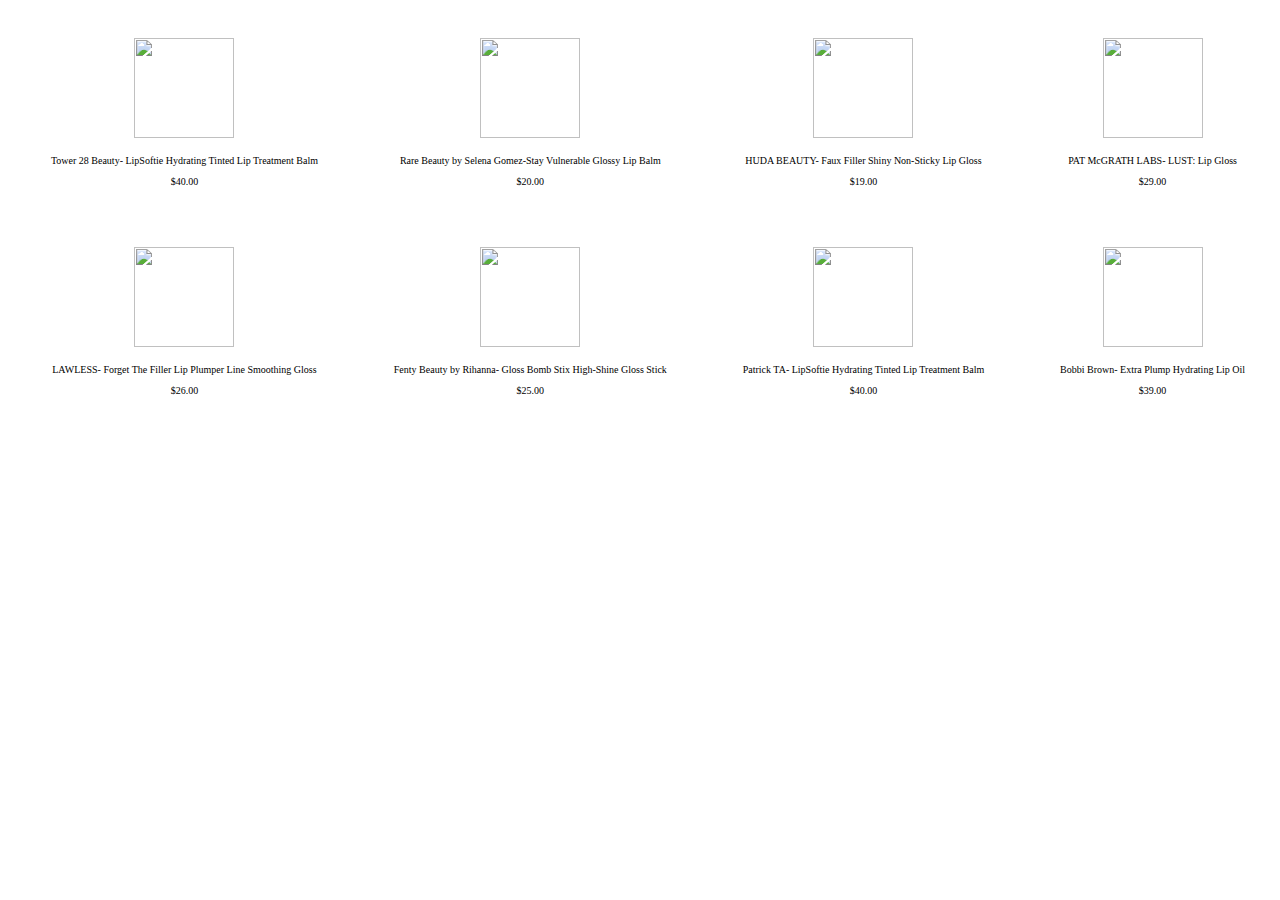
==== ProductGrid-Project1/index.html @ ff8bb1a3 "added projects" ====
<!DOCTYPE html>
<html lang="en">
<head>
    <meta charset="UTF-8">
    <meta name="viewport" content="width=device-width, initial-scale=1.0">
    <title>Document</title>
    <link rel="stylesheet" href="styles.css">
</head>
<body>
    <div class="grid-container">
    <div>
        <a 
        href="https://www.sephora.com/product/tower-28-lipsoftie-hydrating-tinted-lip-treatment-balm-p509397-P509397?skuId=2735223&icid2=products%20grid:p509397:product"
        target="_blank">
        <img class="gloss-1" src="/images1/Towers.png" 
        height="100px" width="100px">
    </a>
    <p>Tower 28 Beauty- LipSoftie Hydrating Tinted Lip Treatment Balm</p>
    <p>$40.00</p>
    </div>

    <div>
        <a 
        href="https://www.sephora.com/product/rare-beauty-by-selena-gomez-stay-vulnerable-glossy-lip-balm-P467449?skuId=2418614&icid2=products%20grid:p467449:product"
        target="_blank">
        <img class="gloss-1" src="/images1/Rare Beauty.png" 
        height="100px" width="100px">
    </a>
    <p>Rare Beauty by Selena Gomez-Stay Vulnerable Glossy Lip Balm </p>
    <p>$20.00</p>
    </div>

    <div>
        <a 
        href="https://www.sephora.com/product/tower-28-lipsoftie-hydrating-tinted-lip-treatment-balm-p509397-P509397?skuId=2735223&icid2=products%20grid:p509397:product"
        target="_blank">
        <img class="gloss-1" src="/images1/HudaBeauty.png" 
        height="100px" width="100px">
    </a>
    <p>HUDA BEAUTY- Faux Filler Shiny Non-Sticky Lip Gloss</p>
    <p>$19.00</p>
    </div>

    <div>
        <a 
        href="https://www.sephora.com/product/lust-lip-gloss-P431852?skuId=2708048&icid2=products%20grid:p431852:product"
        target="_blank">
        <img class="gloss-1" src="/images1/PatMcGrath.png" 
        height="100px" width="100px">
    </a>
    <p>PAT McGRATH LABS- LUST: Lip Gloss</p>
    <p>$29.00</p>
    </div>

    <div>
        <a 
        href="https://www.sephora.com/product/lawless-forget-filler-lip-plumping-line-smoothing-gloss-P468175"
        target="_blank">
        <img class="gloss-1" src="/images1/Lawless.PNG" 
        height="100px" width="100px">
    </a>
    <p>LAWLESS- Forget The Filler Lip Plumper Line Smoothing Gloss</p>
    <p>$26.00</p>
    </div>

    <div>
        <a 
        href="https://www.sephora.com/product/fenty-beauty-rihanna-gloss-bomb-stix-high-shine-gloss-stick-P511572"
        target="_blank">
        <img class="gloss-1" src="/images1/Fenty.png" 
        height="100px" width="100px">
    </a>
    <p>Fenty Beauty by Rihanna- Gloss Bomb Stix High-Shine Gloss Stick</p>
    <p>$25.00</p>
    </div>

    <div>
        <a 
        href="https://www.sephora.com/product/tower-28-lipsoftie-hydrating-tinted-lip-treatment-balm-p509397-P509397?skuId=2735223&icid2=products%20grid:p509397:product"
        target="_blank">
        <img class="gloss-1" src="/images1/Patrcick TA .png" 
        height="100px" width="100px">
    </a>
    <p>Patrick TA- LipSoftie Hydrating Tinted Lip Treatment Balm</p>
    <p>$40.00</p>
    </div>

    <div>
        <a
        href="https://www.sephora.com/product/bobbi-brown-extra-plump-lip-serum-P504216?icid2=products%20grid:p504216:product"
        target="_blank">
        <img class="gloss-1" src="/images1/Bobbi Brown.png" 
        height="100px" width="100px">
    </a>
    <p>Bobbi Brown- Extra Plump Hydrating Lip Oil</p>
    <p>$39.00</p>
    </div>
</div>
</body>
</html>
---- ProductGrid-Project1/styles.css ----
body {
    width: 100%;
    height: 100%;
}

.grid-container {
    display: grid;
    grid-template-columns: auto auto auto auto;
    grid-gap: 10px;
    background-color: white;
    padding: 10px;
}

.grid-container > div {
    background-color: White;
    text-align: center;
    padding: 20px 0;
    font-size: 30px;
}

p {
    font-size: 10px;
}
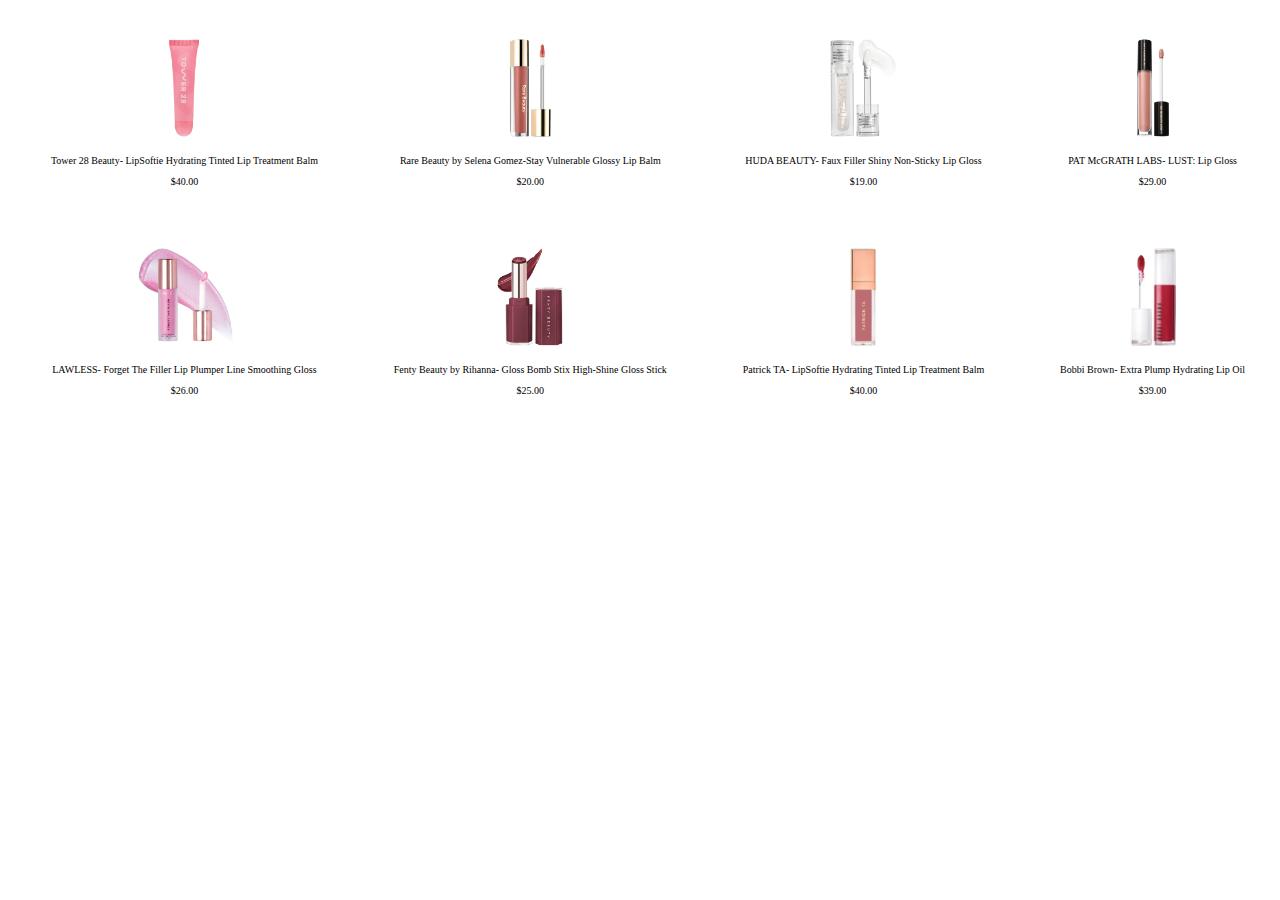
==== commit c78b3671: "relinked images" ====
--- a/ProductGrid-Project1/index.html
+++ b/ProductGrid-Project1/index.html
@@ -12,7 +12,7 @@
         <a 
         href="https://www.sephora.com/product/tower-28-lipsoftie-hydrating-tinted-lip-treatment-balm-p509397-P509397?skuId=2735223&icid2=products%20grid:p509397:product"
         target="_blank">
-        <img class="gloss-1" src="/images1/Towers.png" 
+        <img class="gloss-1" src="images1/Towers.png" 
         height="100px" width="100px">
     </a>
     <p>Tower 28 Beauty- LipSoftie Hydrating Tinted Lip Treatment Balm</p>
@@ -23,7 +23,7 @@
         <a 
         href="https://www.sephora.com/product/rare-beauty-by-selena-gomez-stay-vulnerable-glossy-lip-balm-P467449?skuId=2418614&icid2=products%20grid:p467449:product"
         target="_blank">
-        <img class="gloss-1" src="/images1/Rare Beauty.png" 
+        <img src="images1/Rare Beauty.png" 
         height="100px" width="100px">
     </a>
     <p>Rare Beauty by Selena Gomez-Stay Vulnerable Glossy Lip Balm </p>
@@ -34,7 +34,7 @@
         <a 
         href="https://www.sephora.com/product/tower-28-lipsoftie-hydrating-tinted-lip-treatment-balm-p509397-P509397?skuId=2735223&icid2=products%20grid:p509397:product"
         target="_blank">
-        <img class="gloss-1" src="/images1/HudaBeauty.png" 
+        <img class="gloss-1" src="images1/HudaBeauty.png" 
         height="100px" width="100px">
     </a>
     <p>HUDA BEAUTY- Faux Filler Shiny Non-Sticky Lip Gloss</p>
@@ -45,7 +45,7 @@
         <a 
         href="https://www.sephora.com/product/lust-lip-gloss-P431852?skuId=2708048&icid2=products%20grid:p431852:product"
         target="_blank">
-        <img class="gloss-1" src="/images1/PatMcGrath.png" 
+        <img class="gloss-1" src="images1/PatMcGrath.png" 
         height="100px" width="100px">
     </a>
     <p>PAT McGRATH LABS- LUST: Lip Gloss</p>
@@ -56,7 +56,7 @@
         <a 
         href="https://www.sephora.com/product/lawless-forget-filler-lip-plumping-line-smoothing-gloss-P468175"
         target="_blank">
-        <img class="gloss-1" src="/images1/Lawless.PNG" 
+        <img class="gloss-1" src="images1/Lawless.PNG" 
         height="100px" width="100px">
     </a>
     <p>LAWLESS- Forget The Filler Lip Plumper Line Smoothing Gloss</p>
@@ -67,7 +67,7 @@
         <a 
         href="https://www.sephora.com/product/fenty-beauty-rihanna-gloss-bomb-stix-high-shine-gloss-stick-P511572"
         target="_blank">
-        <img class="gloss-1" src="/images1/Fenty.png" 
+        <img class="gloss-1" src="images1/Fenty.png" 
         height="100px" width="100px">
     </a>
     <p>Fenty Beauty by Rihanna- Gloss Bomb Stix High-Shine Gloss Stick</p>
@@ -78,7 +78,7 @@
         <a 
         href="https://www.sephora.com/product/tower-28-lipsoftie-hydrating-tinted-lip-treatment-balm-p509397-P509397?skuId=2735223&icid2=products%20grid:p509397:product"
         target="_blank">
-        <img class="gloss-1" src="/images1/Patrcick TA .png" 
+        <img class="gloss-1" src="images1/Patrcick TA .png" 
         height="100px" width="100px">
     </a>
     <p>Patrick TA- LipSoftie Hydrating Tinted Lip Treatment Balm</p>
@@ -89,7 +89,7 @@
         <a
         href="https://www.sephora.com/product/bobbi-brown-extra-plump-lip-serum-P504216?icid2=products%20grid:p504216:product"
         target="_blank">
-        <img class="gloss-1" src="/images1/Bobbi Brown.png" 
+        <img class="gloss-1" src="images1/Bobbi Brown.png" 
         height="100px" width="100px">
     </a>
     <p>Bobbi Brown- Extra Plump Hydrating Lip Oil</p>
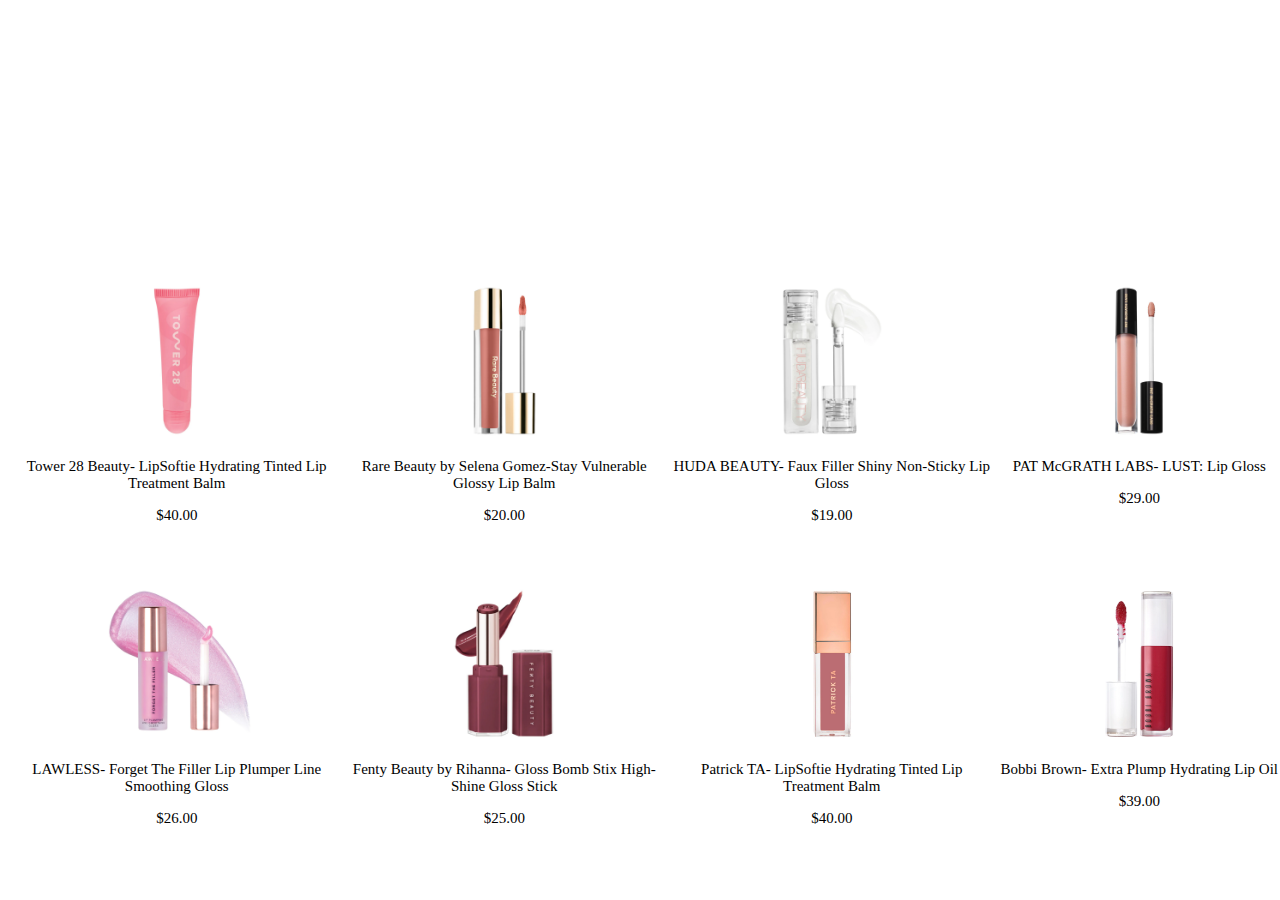
==== commit d50d2e8e: "made changes" ====
--- a/ProductGrid-Project1/index.html
+++ b/ProductGrid-Project1/index.html
@@ -13,7 +13,7 @@
         href="https://www.sephora.com/product/tower-28-lipsoftie-hydrating-tinted-lip-treatment-balm-p509397-P509397?skuId=2735223&icid2=products%20grid:p509397:product"
         target="_blank">
         <img class="gloss-1" src="images1/Towers.png" 
-        height="100px" width="100px">
+        height="150px" width="150px">
     </a>
     <p>Tower 28 Beauty- LipSoftie Hydrating Tinted Lip Treatment Balm</p>
     <p>$40.00</p>
@@ -24,7 +24,7 @@
         href="https://www.sephora.com/product/rare-beauty-by-selena-gomez-stay-vulnerable-glossy-lip-balm-P467449?skuId=2418614&icid2=products%20grid:p467449:product"
         target="_blank">
         <img src="images1/Rare Beauty.png" 
-        height="100px" width="100px">
+        height="150px" width="150px">
     </a>
     <p>Rare Beauty by Selena Gomez-Stay Vulnerable Glossy Lip Balm </p>
     <p>$20.00</p>
@@ -35,7 +35,7 @@
         href="https://www.sephora.com/product/tower-28-lipsoftie-hydrating-tinted-lip-treatment-balm-p509397-P509397?skuId=2735223&icid2=products%20grid:p509397:product"
         target="_blank">
         <img class="gloss-1" src="images1/HudaBeauty.png" 
-        height="100px" width="100px">
+        height="150px" width="150px">
     </a>
     <p>HUDA BEAUTY- Faux Filler Shiny Non-Sticky Lip Gloss</p>
     <p>$19.00</p>
@@ -46,7 +46,7 @@
         href="https://www.sephora.com/product/lust-lip-gloss-P431852?skuId=2708048&icid2=products%20grid:p431852:product"
         target="_blank">
         <img class="gloss-1" src="images1/PatMcGrath.png" 
-        height="100px" width="100px">
+        height="150px" width="150px">
     </a>
     <p>PAT McGRATH LABS- LUST: Lip Gloss</p>
     <p>$29.00</p>
@@ -57,7 +57,7 @@
         href="https://www.sephora.com/product/lawless-forget-filler-lip-plumping-line-smoothing-gloss-P468175"
         target="_blank">
         <img class="gloss-1" src="images1/Lawless.PNG" 
-        height="100px" width="100px">
+        height="150px" width="150px">
     </a>
     <p>LAWLESS- Forget The Filler Lip Plumper Line Smoothing Gloss</p>
     <p>$26.00</p>
@@ -68,7 +68,7 @@
         href="https://www.sephora.com/product/fenty-beauty-rihanna-gloss-bomb-stix-high-shine-gloss-stick-P511572"
         target="_blank">
         <img class="gloss-1" src="images1/Fenty.png" 
-        height="100px" width="100px">
+        height="150px" width="150px">
     </a>
     <p>Fenty Beauty by Rihanna- Gloss Bomb Stix High-Shine Gloss Stick</p>
     <p>$25.00</p>
@@ -79,7 +79,7 @@
         href="https://www.sephora.com/product/tower-28-lipsoftie-hydrating-tinted-lip-treatment-balm-p509397-P509397?skuId=2735223&icid2=products%20grid:p509397:product"
         target="_blank">
         <img class="gloss-1" src="images1/Patrcick TA .png" 
-        height="100px" width="100px">
+        height="150px" width="150px">
     </a>
     <p>Patrick TA- LipSoftie Hydrating Tinted Lip Treatment Balm</p>
     <p>$40.00</p>
@@ -90,7 +90,7 @@
         href="https://www.sephora.com/product/bobbi-brown-extra-plump-lip-serum-P504216?icid2=products%20grid:p504216:product"
         target="_blank">
         <img class="gloss-1" src="images1/Bobbi Brown.png" 
-        height="100px" width="100px">
+        height="150px" width="150px">
     </a>
     <p>Bobbi Brown- Extra Plump Hydrating Lip Oil</p>
     <p>$39.00</p>
--- a/ProductGrid-Project1/styles.css
+++ b/ProductGrid-Project1/styles.css
@@ -9,6 +9,7 @@
     grid-gap: 10px;
     background-color: white;
     padding: 10px;
+    margin-top: 20%;
 }
 
 .grid-container > div {
@@ -19,5 +20,5 @@
 }
 
 p {
-    font-size: 10px;
+    font-size: 15px;
 }